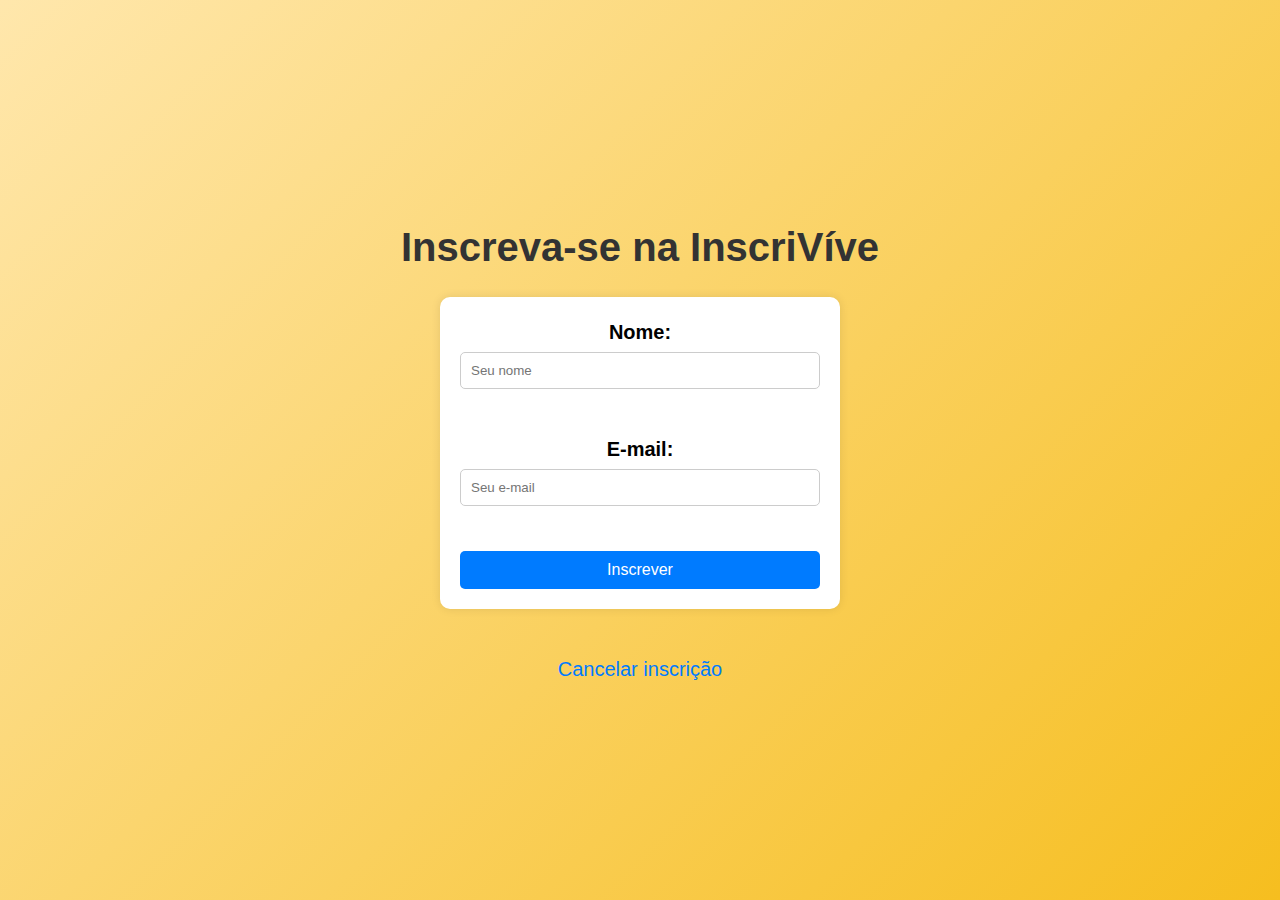
==== public/index.html @ c08ccaa6 "Tentando fazer um avião de papel" ====
<!-- cadastro.html -->
<!DOCTYPE html>
<html lang="pt-BR">

<head>
    <meta charset="UTF-8">
    <meta name="viewport" content="width=device-width, initial-scale=1.0">
    <link rel="stylesheet" href="./css/style.css">
    <title>Cadastro para InscriVíve</title>
</head>

<body>

    <h1>Inscreva-se na InscriVíve</h1>
    <div id="aviones-container"></div>

    <form action="../rota.php?acao=cadastrarCli" method="post">

        <label for="nome">Nome:</label>
        <input type="text" id="nome" name="nome" placeholder="Seu nome" required>
        <br><br>

        <label for="email">E-mail:</label>
        <input type="email" id="email" name="email" placeholder="Seu e-mail" required>
        <br><br>

        <button type="submit">Inscrever</button>
    </form>

    <br>
    <a href="../views/cancelar.html">Cancelar inscrição</a>
    <script src="./js/app.js" defer></script>

</body>

</html>
---- public/css/style.css ----
:root {
    --primary-color: #0A1128;
    --primary-color-claro: #1637a3;
    --white-color: #FFFFFF;
    --light-gray-color: #EEEEEE;
    --secondary-color: crimson;
    --gap: 3rem;
    --color-white-ovo: #ebeaea;
    --color-black: #000000;
    --color-red-primary: #ff9688;
}


* {
    margin: 0;
    padding: 0;
    box-sizing: border-box;
}

/*Elementos*/
html {
    font-size: 62.5%;
}

body {
    background: linear-gradient(135deg, #FFE7AC, #F6BE1F);
    font-family: 'Open Sans', sans-serif;
    font-size: 2rem;
    line-height: 1.5;
    display: flex;
    flex-direction: column;
    align-items: center;
    justify-content: center;
    height: 100vh;
}

h1 {
    margin-bottom: 20px;
    color: #333;
}

form {
    background: white;
    padding: 20px;
    border-radius: 10px;
    box-shadow: 0px 0px 10px rgba(0, 0, 0, 0.1);
    width: 100%;
    max-width: 400px;
}

label {
    text-align: center;
    font-weight: bold;
    display: block;
    margin-bottom: 5px;
}

input {
    width: 100%;
    padding: 10px;
    margin-bottom: 15px;
    border: 1px solid #ccc;
    border-radius: 5px;
}

button {
    width: 100%;
    padding: 10px;
    background: #007BFF;
    color: white;
    border: none;
    border-radius: 5px;
    font-size: 16px;
    cursor: pointer;
    transition: background 0.3s;
}

button:hover {
    background: #0056b3;
}

a {
    display: inline-block;
    margin-top: 15px;
    text-decoration: none;
    color: #007BFF;
    transition: color 0.3s;
}

a:hover {
    color: #0056b3;
}


/* Estilo do avião de papel */
.avion {
    position: absolute;
    width: 0;
    height: 0;
    border-left: 20px solid transparent;
    border-right: 20px solid transparent;
    border-bottom: 30px solid #333;
    opacity: 1;
    transform: rotate(45deg);
    animation: voar linear infinite;
}

/* Animação de voo */
@keyframes voar {
    0% {
        transform: translateY(120vh) rotate(45deg); /* Começa mais abaixo da tela */
        opacity: 1;
    }
    50% {
        transform: translateY(-100vh) rotate(20deg); /* Subindo mais alto no meio */
        opacity: 0.7;
    }
    100% {
        transform: translateY(200vh) translateX(30px) rotate(45deg); /* Termina bem mais alto fora da tela */
        opacity: 0;
    }
}

/* Contêiner para os aviões */
#aviones-container {
    position: fixed;
    top: 0;
    left: 0;
    width: 100%;
    height: 100%;
    pointer-events: none; /* Impede interação com os aviões */
    overflow: hidden;
}
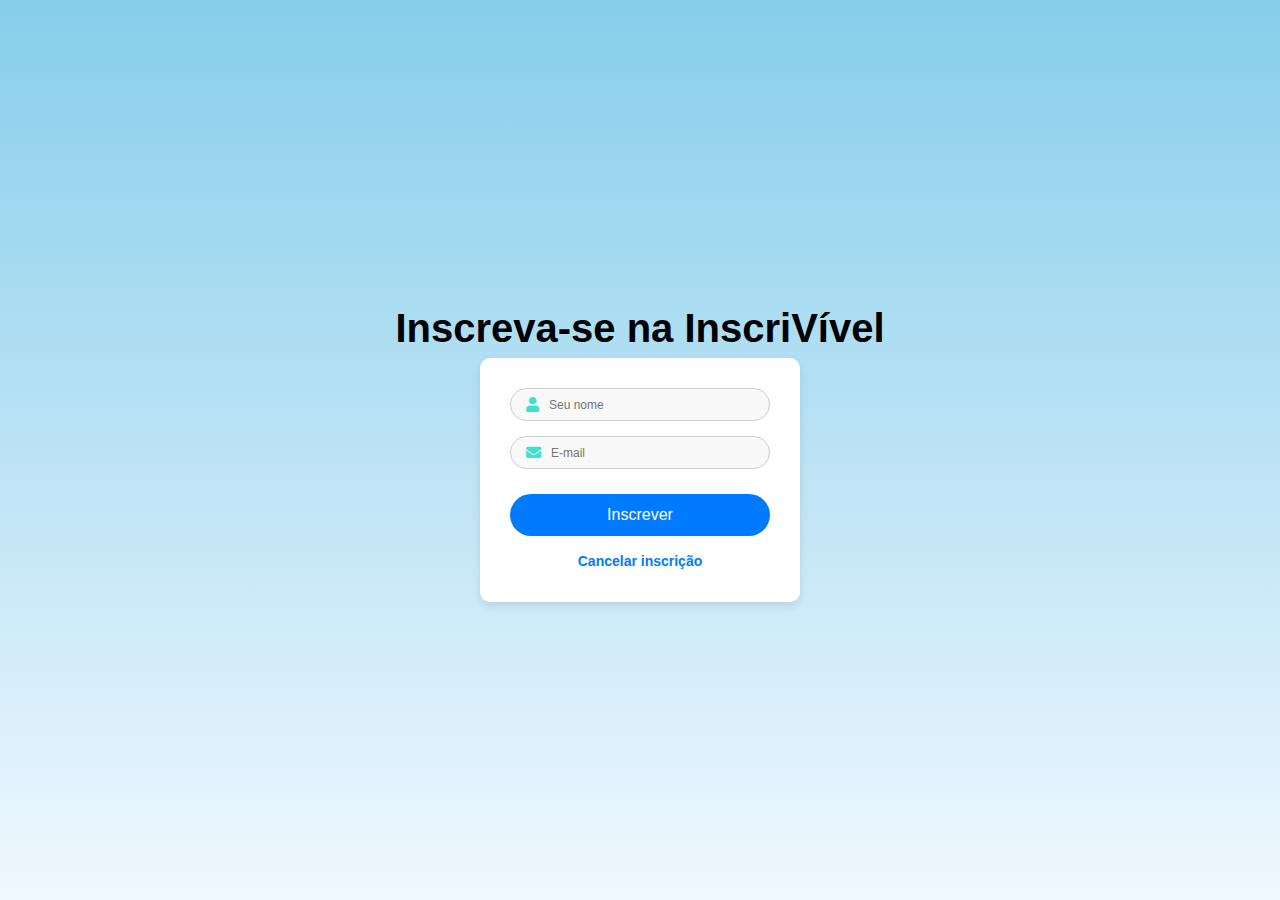
==== commit 4e23f6ae: "Terminando de  estilizar" ====
--- a/public/index.html
+++ b/public/index.html
@@ -5,32 +5,41 @@
 <head>
     <meta charset="UTF-8">
     <meta name="viewport" content="width=device-width, initial-scale=1.0">
-    <link rel="stylesheet" href="./css/style.css">
+    <link rel="stylesheet" href="./css/styles.css">
+    <link rel="stylesheet" href="https://cdnjs.cloudflare.com/ajax/libs/font-awesome/5.15.4/css/all.min.css">
+    <!-- <script src="./js/app.js"></script> -->
+
     <title>Cadastro para InscriVíve</title>
 </head>
 
 <body>
 
-    <h1>Inscreva-se na InscriVíve</h1>
-    <div id="aviones-container"></div>
+    <h1 class="inscricao">Inscreva-se na InscriVível</h1>
 
-    <form action="../rota.php?acao=cadastrarCli" method="post">
+    <div class="container">
+        <form action="../rota.php?acao=cadastrarCli" method="post">
+            <div class="input-group">
+                <i class="fas fa-user"></i>
+                <input type="text" id="nome" name="nome" placeholder="Seu nome" required>
+            </div>
+            <div class="input-group">
+                <i class="fas fa-envelope"></i>
+                <input type="email" name="email" placeholder="E-mail" required>
+            </div>
 
-        <label for="nome">Nome:</label>
-        <input type="text" id="nome" name="nome" placeholder="Seu nome" required>
-        <br><br>
+            <button type="submit" class="btn">Inscrever</button>
+        </form>
+        <div class="cancel-link">
+            <a href="../views/cancelar.html">Cancelar inscrição</a>
+        </div>
+    </div>
 
-        <label for="email">E-mail:</label>
-        <input type="email" id="email" name="email" placeholder="Seu e-mail" required>
-        <br><br>
 
-        <button type="submit">Inscrever</button>
-    </form>
 
-    <br>
-    <a href="../views/cancelar.html">Cancelar inscrição</a>
-    <script src="./js/app.js" defer></script>
 
+    <!-- O script deve ser carregado após o HTML -->
+    <!-- <script src="./js/app.js" defer></script> -->
 </body>
 
+
 </html>--- a/public/css/styles.css
+++ b/public/css/styles.css
@@ -0,0 +1,107 @@
+* {
+    margin: 0;
+    padding: 0;
+    box-sizing: border-box;
+}
+
+/*Elementos*/
+html {
+    font-size: 62.5%;
+}
+
+body {
+    margin: 0;
+    overflow: visible;
+    background: linear-gradient(to bottom, #87CEEB, #f0f8ff);
+    font-family: 'Open Sans', sans-serif;
+    font-size: 2rem;
+    line-height: 1.5;
+    display: flex;
+    flex-direction: column;
+    align-items: center;
+    justify-content: center;
+    height: 100vh;
+    position: relative;
+}
+
+.inscricao h1{
+    max-width: 120rem;
+    margin: 0 auto;
+    padding: 3rem;
+}
+
+.container {
+    background: white;
+    padding: 30px;
+    border-radius: 10px;
+    box-shadow: 0 4px 10px rgba(0, 0, 0, 0.1);
+    text-align: center;
+    width: 320px;
+}
+.container i {
+    font-size: 50px;
+    color: #007bff;
+}
+
+/* Input Group */
+.input-group {
+    display: flex;
+    align-items: center;
+    background: #f9f9f9;
+    border: 1px solid #ccc;
+    border-radius: 25px;
+    margin-bottom: 1.5rem;
+    padding: 0.8rem 1.5rem;
+}
+
+.input-group i {
+    color: #40e0d0;
+    font-size: 1.5rem;
+    margin-right: 1rem;
+}
+
+.input-group input {
+    border: none;
+    outline: none;
+    font-size: 1.2rem;
+    flex: 1;
+    color: #333;
+    background: transparent;
+}
+
+/* Botão Submit */
+.submit-btn {
+    color: #ffffff;
+    font-size: 1.4rem;
+    font-weight: 600;
+    border: none;
+    border-radius: 25px;
+    padding: 1rem;
+    width: 100%;
+    cursor: pointer;
+    transition: background-color 0.3s ease-in-out;
+}
+
+.btn {
+    width: 100%;
+    padding: 12px;
+    border: none;
+    border-radius: 25px;
+    background: #007bff;
+    color: white;
+    font-size: 16px;
+    cursor: pointer;
+    margin-top: 10px;
+}
+.btn:hover {
+    background: #0056b3;
+}
+.cancel-link {
+    margin-top: 15px;
+    font-size: 14px;
+}
+.cancel-link a {
+    color: #007bff;
+    text-decoration: none;
+    font-weight: bold;
+}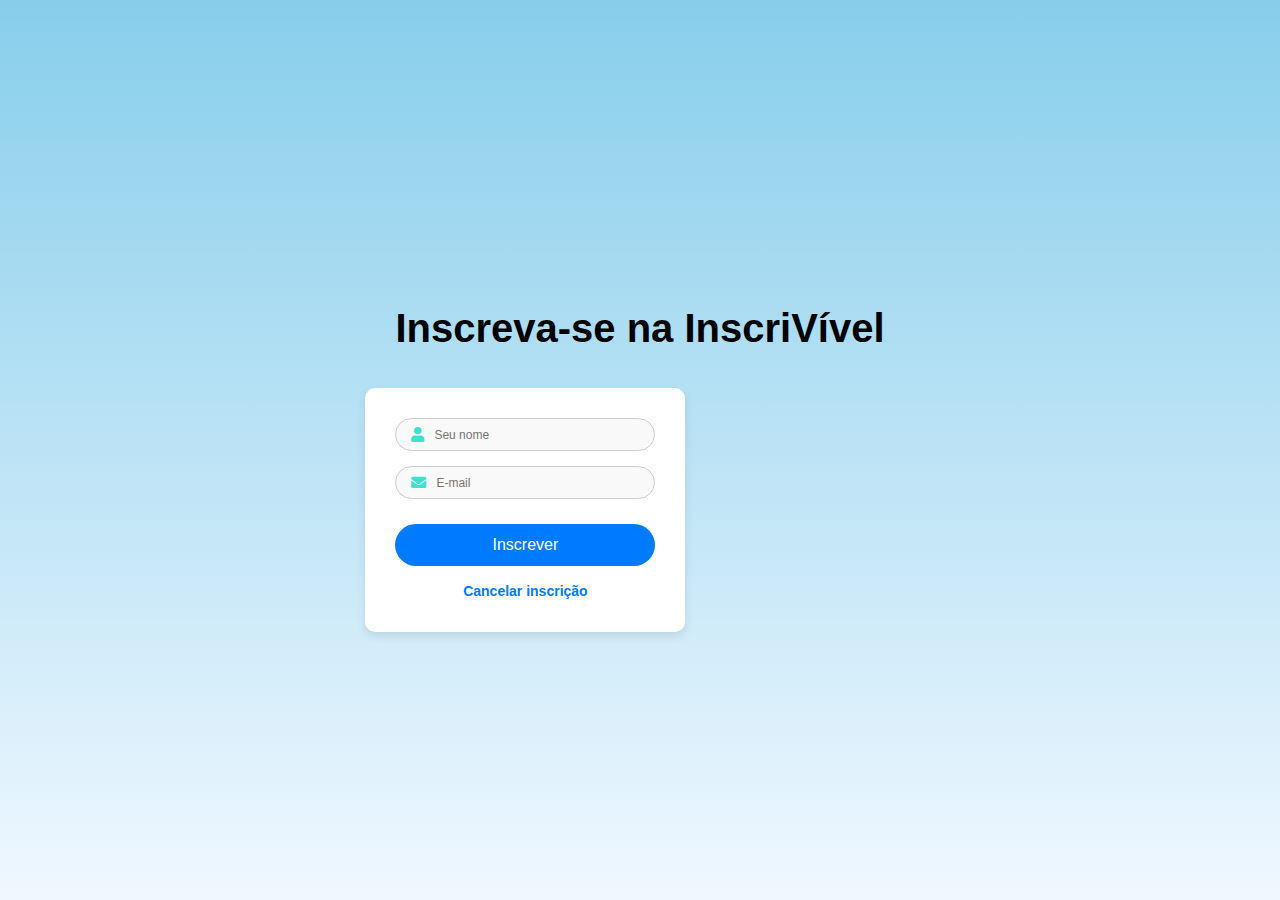
==== commit a58ab8e7: "Finalizando os efeitos e estilizando a pag de cancelamento" ====
--- a/public/index.html
+++ b/public/index.html
@@ -14,31 +14,34 @@
 
 <body>
 
-    <h1 class="inscricao">Inscreva-se na InscriVível</h1>
-
-    <div class="container">
-        <form action="../rota.php?acao=cadastrarCli" method="post">
-            <div class="input-group">
-                <i class="fas fa-user"></i>
-                <input type="text" id="nome" name="nome" placeholder="Seu nome" required>
+    <div class="main-container">
+        <div class="inscricao">
+            <h1>Inscreva-se na InscriVível</h1>
+        </div>
+        <div class="container">
+            <form action="../rota.php?acao=cadastrarCli" method="post">
+                <div class="input-group">
+                    <i class="fas fa-user"></i>
+                    <input type="text" id="nome" name="nome" placeholder="Seu nome" required>
+                </div>
+                <div class="input-group">
+                    <i class="fas fa-envelope"></i>
+                    <input type="email" id="email" name="email" placeholder="E-mail" required>
+                </div>
+                <button type="submit" class="btn">Inscrever</button>
+            </form>
+            <div class="cancel-link">
+                <a href="../views/cancelar.html">Cancelar inscrição</a>
             </div>
-            <div class="input-group">
-                <i class="fas fa-envelope"></i>
-                <input type="email" name="email" placeholder="E-mail" required>
-            </div>
-
-            <button type="submit" class="btn">Inscrever</button>
-        </form>
-        <div class="cancel-link">
-            <a href="../views/cancelar.html">Cancelar inscrição</a>
         </div>
     </div>
 
 
+    <div id="container"></div> <!-- Certifique-se de que o contêiner existe -->
 
 
     <!-- O script deve ser carregado após o HTML -->
-    <!-- <script src="./js/app.js" defer></script> -->
+    <script src="./js/app.js" defer></script>
 </body>
 
 
